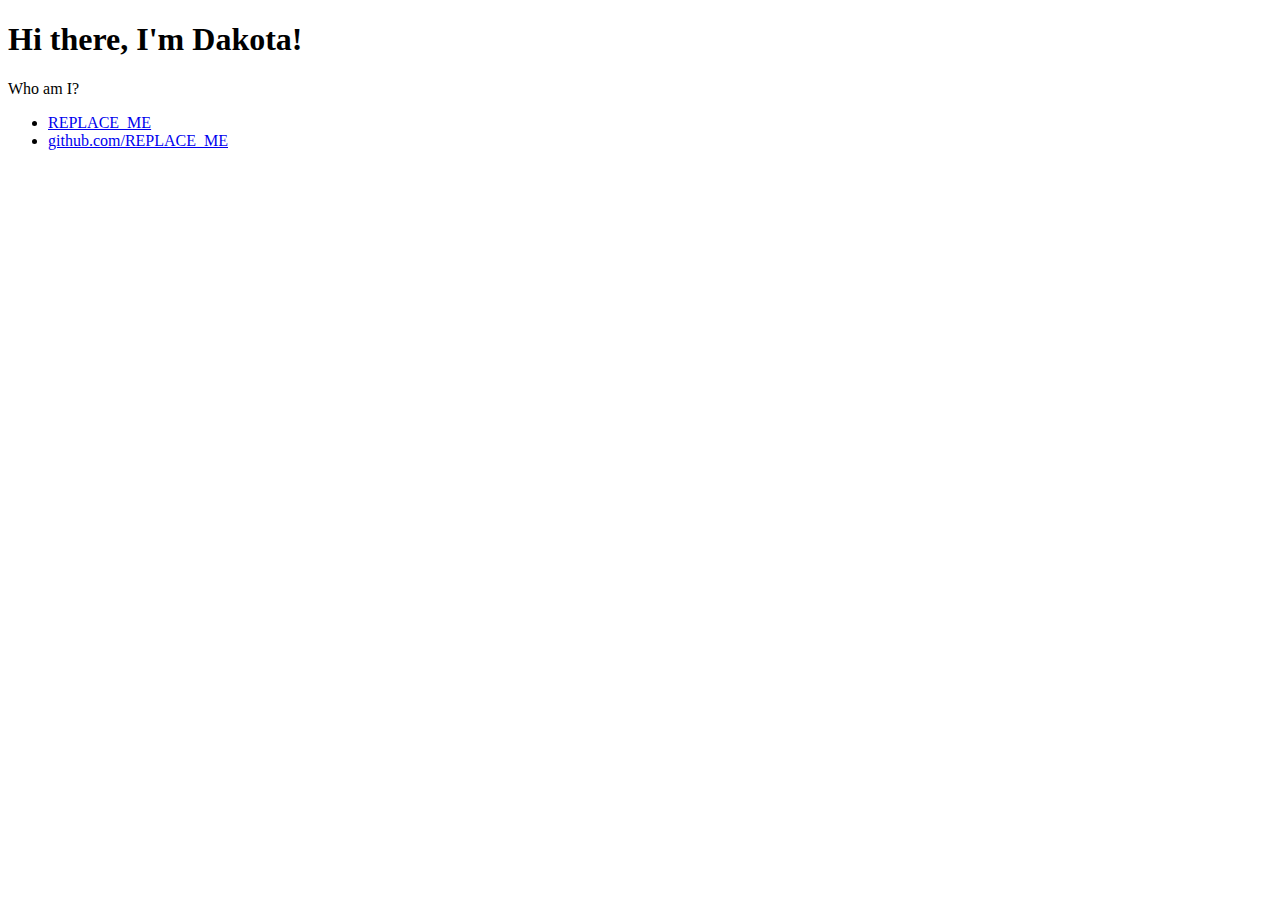
==== index.html @ cf262bb8 "Initial Commit" ====
<!DOCTYPE html>
<html>
  <head>
    <title>Dakota Dudley</title>
  </head>
  <body>
    <div class="container">
      <div class="blurb">
        <h1>Hi there, I'm Dakota!</h1>
        <p>Who am I?</p>
      </div>
    </div>
    <footer>
      <ul>
        <li><a href="mailto:dakotadudley13@gmail.com">REPLACE_ME</a></li>
        <li>
          <a href="https://github.com/ddudley18">github.com/REPLACE_ME</a>
        </li>
      </ul>
    </footer>
  </body>
</html>
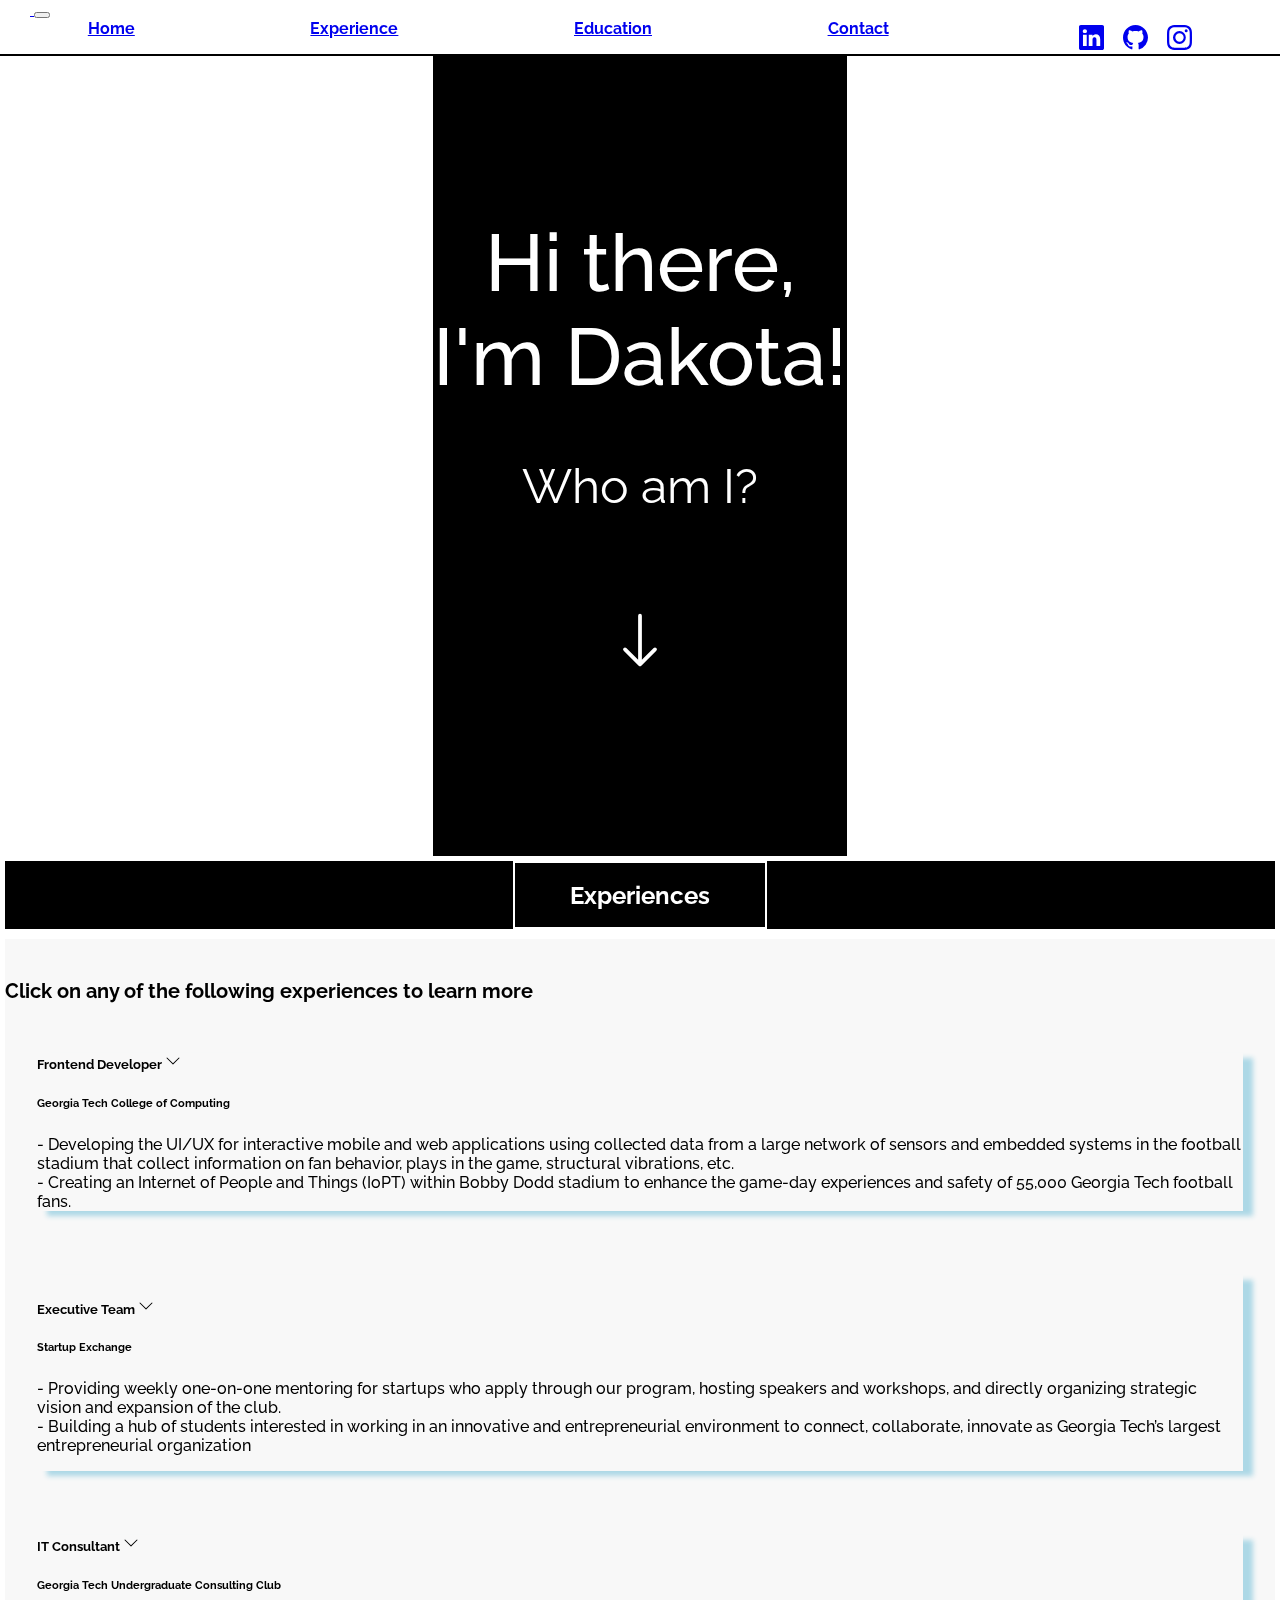
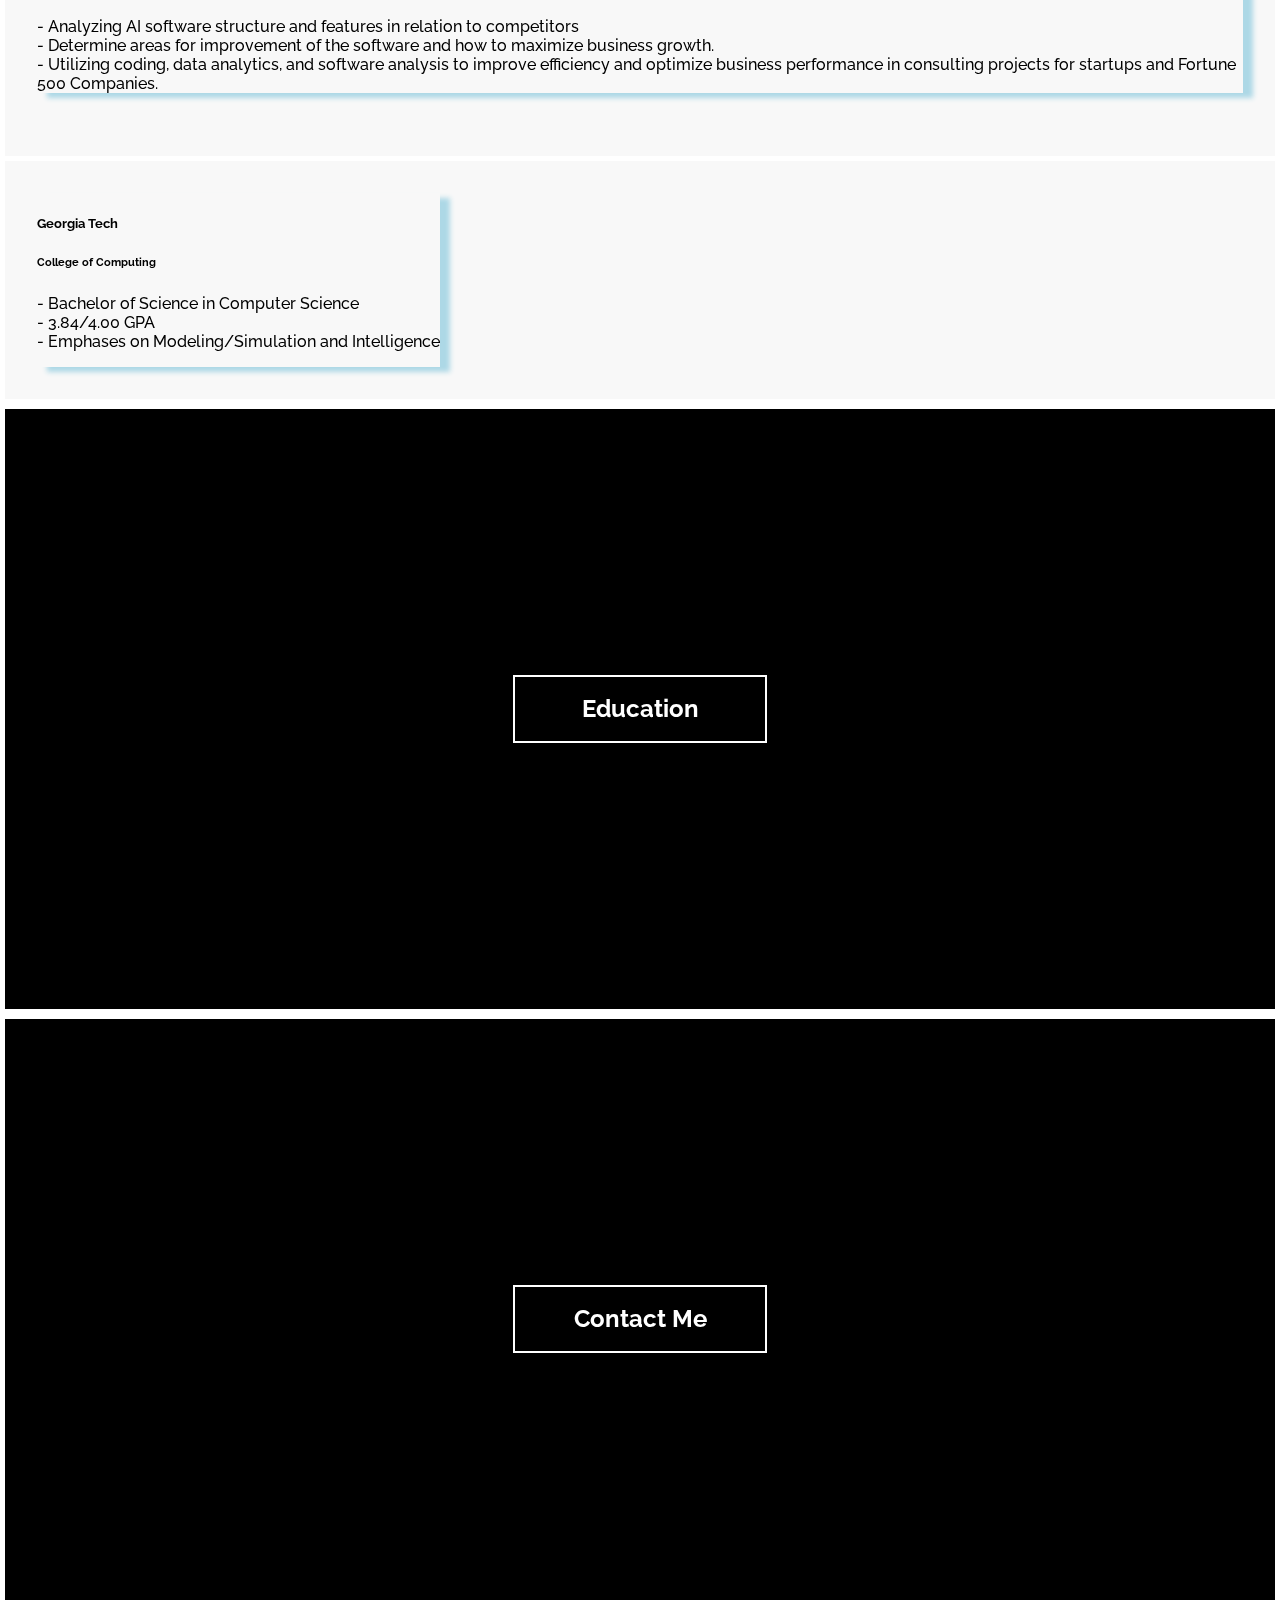
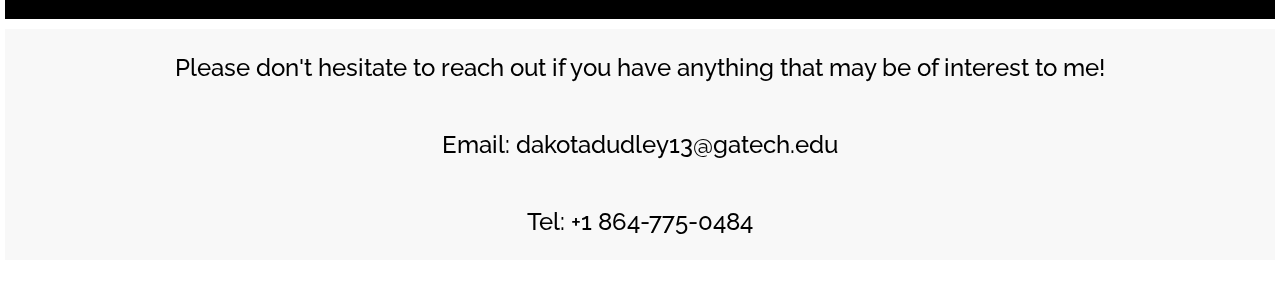
==== commit e22be98f: "Basic Functionality Added" ====
--- a/index.html
+++ b/index.html
@@ -2,21 +2,194 @@
 <html>
   <head>
     <title>Dakota Dudley</title>
+    <link href="https://cdn.jsdelivr.net/npm/bootstrap@5.1.3/dist/css/bootstrap.min.css" rel="stylesheet" integrity="sha384-1BmE4kWBq78iYhFldvKuhfTAU6auU8tT94WrHftjDbrCEXSU1oBoqyl2QvZ6jIW3" crossorigin="anonymous">
+    <link rel="preconnect" href="https://fonts.googleapis.com">
+    <link rel="preconnect" href="https://fonts.gstatic.com" crossorigin>
+    <link href="https://fonts.googleapis.com/css2?family=Raleway:wght@200;400;500&display=swap" rel="stylesheet">
+    
+    <link rel="stylesheet" href="styles.css">
   </head>
   <body>
+    <nav class="mainNav navbar navbar-expand-lg navbar-light bg-light fixed-top">
+      <div class="container-fluid">
+        <a class="navbar-brand" href="https://ddudley18.github.io/">
+          <img class="logo" src="C:/Users/dakot/.01 MAIN/Web Development/Personal Website/Logo.png" alt="">
+        </a>
+        <button class="navbar-toggler" type="button" data-bs-toggle="collapse" data-bs-target="#navbarNavAltMarkup" aria-controls="navbarNavAltMarkup" aria-expanded="false" aria-label="Toggle navigation">
+          <span class="navbar-toggler-icon"></span>
+        </button>
+        <div class="collapse navbar-collapse" id="navbarNavAltMarkup">
+          <div class="container">
+            <div class="mainNavLinks navbar-nav">
+              <a class="nav-link active" aria-current="page" href="https://ddudley18.github.io/">Home</a>
+              <a class="nav-link active" id="expBtn" href="#leftExp">Experience</a>
+              <a class="nav-link active" href="#eduTitle">Education</a>
+              <a class="nav-link active" id="contact" href="#contactMe">Contact</a>
+              <div class="socialmedia">
+                    <a href="https://www.linkedin.com/in/dakota-dudley/">
+                      <svg xmlns="http://www.w3.org/2000/svg" width="25" height="25" fill="currentColor" class="bi bi-linkedin" viewBox="0 0 16 16">
+                        <path d="M0 1.146C0 .513.526 0 1.175 0h13.65C15.474 0 16 .513 16 1.146v13.708c0 .633-.526 1.146-1.175 1.146H1.175C.526 16 0 15.487 0 14.854V1.146zm4.943 12.248V6.169H2.542v7.225h2.401zm-1.2-8.212c.837 0 1.358-.554 1.358-1.248-.015-.709-.52-1.248-1.342-1.248-.822 0-1.359.54-1.359 1.248 0 .694.521 1.248 1.327 1.248h.016zm4.908 8.212V9.359c0-.216.016-.432.08-.586.173-.431.568-.878 1.232-.878.869 0 1.216.662 1.216 1.634v3.865h2.401V9.25c0-2.22-1.184-3.252-2.764-3.252-1.274 0-1.845.7-2.165 1.193v.025h-.016a5.54 5.54 0 0 1 .016-.025V6.169h-2.4c.03.678 0 7.225 0 7.225h2.4z"/>
+                      </svg>
+                    </a>
+                    <a href="https://github.com/ddudley18">
+                      <svg xmlns="http://www.w3.org/2000/svg" width="25" height="25" fill="currentColor" class="bi bi-github" viewBox="0 0 16 16">
+                        <path d="M8 0C3.58 0 0 3.58 0 8c0 3.54 2.29 6.53 5.47 7.59.4.07.55-.17.55-.38 0-.19-.01-.82-.01-1.49-2.01.37-2.53-.49-2.69-.94-.09-.23-.48-.94-.82-1.13-.28-.15-.68-.52-.01-.53.63-.01 1.08.58 1.23.82.72 1.21 1.87.87 2.33.66.07-.52.28-.87.51-1.07-1.78-.2-3.64-.89-3.64-3.95 0-.87.31-1.59.82-2.15-.08-.2-.36-1.02.08-2.12 0 0 .67-.21 2.2.82.64-.18 1.32-.27 2-.27.68 0 1.36.09 2 .27 1.53-1.04 2.2-.82 2.2-.82.44 1.1.16 1.92.08 2.12.51.56.82 1.27.82 2.15 0 3.07-1.87 3.75-3.65 3.95.29.25.54.73.54 1.48 0 1.07-.01 1.93-.01 2.2 0 .21.15.46.55.38A8.012 8.012 0 0 0 16 8c0-4.42-3.58-8-8-8z"/>
+                      </svg>
+                    </a>
+                    <a href="https://www.instagram.com/dakdudley/">
+                      <svg xmlns="http://www.w3.org/2000/svg" width="25" height="25" fill="currentColor" class="bi bi-instagram" viewBox="0 0 16 16">
+                        <path d="M8 0C5.829 0 5.556.01 4.703.048 3.85.088 3.269.222 2.76.42a3.917 3.917 0 0 0-1.417.923A3.927 3.927 0 0 0 .42 2.76C.222 3.268.087 3.85.048 4.7.01 5.555 0 5.827 0 8.001c0 2.172.01 2.444.048 3.297.04.852.174 1.433.372 1.942.205.526.478.972.923 1.417.444.445.89.719 1.416.923.51.198 1.09.333 1.942.372C5.555 15.99 5.827 16 8 16s2.444-.01 3.298-.048c.851-.04 1.434-.174 1.943-.372a3.916 3.916 0 0 0 1.416-.923c.445-.445.718-.891.923-1.417.197-.509.332-1.09.372-1.942C15.99 10.445 16 10.173 16 8s-.01-2.445-.048-3.299c-.04-.851-.175-1.433-.372-1.941a3.926 3.926 0 0 0-.923-1.417A3.911 3.911 0 0 0 13.24.42c-.51-.198-1.092-.333-1.943-.372C10.443.01 10.172 0 7.998 0h.003zm-.717 1.442h.718c2.136 0 2.389.007 3.232.046.78.035 1.204.166 1.486.275.373.145.64.319.92.599.28.28.453.546.598.92.11.281.24.705.275 1.485.039.843.047 1.096.047 3.231s-.008 2.389-.047 3.232c-.035.78-.166 1.203-.275 1.485a2.47 2.47 0 0 1-.599.919c-.28.28-.546.453-.92.598-.28.11-.704.24-1.485.276-.843.038-1.096.047-3.232.047s-2.39-.009-3.233-.047c-.78-.036-1.203-.166-1.485-.276a2.478 2.478 0 0 1-.92-.598 2.48 2.48 0 0 1-.6-.92c-.109-.281-.24-.705-.275-1.485-.038-.843-.046-1.096-.046-3.233 0-2.136.008-2.388.046-3.231.036-.78.166-1.204.276-1.486.145-.373.319-.64.599-.92.28-.28.546-.453.92-.598.282-.11.705-.24 1.485-.276.738-.034 1.024-.044 2.515-.045v.002zm4.988 1.328a.96.96 0 1 0 0 1.92.96.96 0 0 0 0-1.92zm-4.27 1.122a4.109 4.109 0 1 0 0 8.217 4.109 4.109 0 0 0 0-8.217zm0 1.441a2.667 2.667 0 1 1 0 5.334 2.667 2.667 0 0 1 0-5.334z"/>
+                      </svg>
+                    </a>
+              </div>
+            </div>
+          </div>
+        </div>
+      </div>
+    </nav>
+    
     <div class="container">
-      <div class="blurb">
-        <h1>Hi there, I'm Dakota!</h1>
-        <p>Who am I?</p>
+      <div class="row intro">
+        <div class="col-lg-6">
+          <h1>Hi there, <br>I'm Dakota!</h1>
+          <p>Who am I?</p>
+          <svg xmlns="http://www.w3.org/2000/svg" width="60" height="60" fill="currentColor" class="bi bi-arrow-down" viewBox="0 0 16 16">
+            <path fill-rule="evenodd" d="M8 1a.5.5 0 0 1 .5.5v11.793l3.146-3.147a.5.5 0 0 1 .708.708l-4 4a.5.5 0 0 1-.708 0l-4-4a.5.5 0 0 1 .708-.708L7.5 13.293V1.5A.5.5 0 0 1 8 1z"/>
+          </svg>
+        </div>
       </div>
     </div>
+
+    <section class="row exp">
+      <div class="panel col-md-6" id="leftExp">
+        <div class="expWrapper">
+          <h2>Experiences</h2>
+        </div>
+      </div>
+      <div class="panel col-md-6" id="rightExp">
+        <h3>Click on any of the following experiences to learn more</h3>
+        <div class="row frontEnd">
+          <div class="card col-md-6" data-bs-toggle="collapse" href="#collapseFrontEnd" role="button">
+            <div class="card-body">
+              <h5 class="card-title">Frontend Developer 
+                <svg xmlns="http://www.w3.org/2000/svg" width="16" height="16" fill="currentColor" class="bi bi-chevron-down" viewBox="0 0 16 16">
+                  <path fill-rule="evenodd" d="M1.646 4.646a.5.5 0 0 1 .708 0L8 10.293l5.646-5.647a.5.5 0 0 1 .708.708l-6 6a.5.5 0 0 1-.708 0l-6-6a.5.5 0 0 1 0-.708z"/>
+                </svg>
+              </h5>
+              <h6 class="card-subtitle mb-2 text-muted">Georgia Tech College of Computing</h6>
+              <p class="card-text collapse" id="collapseFrontEnd">- Developing the UI/UX for interactive mobile and web applications using collected data from a large network of sensors and embedded systems in the football stadium that collect information on fan behavior, plays in the game, structural vibrations, etc. <br> - Creating an Internet of People and Things (IoPT) within Bobby Dodd stadium to enhance the game-day experiences and safety of 55,000 Georgia Tech football fans.
+              </p>
+            </div>
+          </div>
+        </div>
+        <div class="row evenExp">
+          <div class="card col-md-6" data-bs-toggle="collapse" href="#collapseSX" role="button">
+            <div class="card-body">
+              <h5 class="card-title">Executive Team
+                <svg xmlns="http://www.w3.org/2000/svg" width="16" height="16" fill="currentColor" class="bi bi-chevron-down" viewBox="0 0 16 16">
+                  <path fill-rule="evenodd" d="M1.646 4.646a.5.5 0 0 1 .708 0L8 10.293l5.646-5.647a.5.5 0 0 1 .708.708l-6 6a.5.5 0 0 1-.708 0l-6-6a.5.5 0 0 1 0-.708z"/>
+                </svg>
+              </h5>
+              <h6 class="card-subtitle mb-2 text-muted">Startup Exchange</h6>
+              <p class="card-text collapse" id="collapseSX">- Providing weekly one-on-one mentoring for startups who apply through our program, hosting speakers and workshops, and directly organizing strategic vision and expansion of the club.<br>- Building a hub of students interested in working in an innovative and entrepreneurial environment to connect, collaborate, innovate as Georgia Tech’s largest entrepreneurial organization
+              </p>
+            </div>
+          </div>
+        </div>
+        <div class="row">
+          <div class="card col-md-6" data-bs-toggle="collapse" href="#collapseUCC" role="button">
+            <div class="card-body">
+              <h5 class="card-title">IT Consultant
+                <svg xmlns="http://www.w3.org/2000/svg" width="16" height="16" fill="currentColor" class="bi bi-chevron-down" viewBox="0 0 16 16">
+                  <path fill-rule="evenodd" d="M1.646 4.646a.5.5 0 0 1 .708 0L8 10.293l5.646-5.647a.5.5 0 0 1 .708.708l-6 6a.5.5 0 0 1-.708 0l-6-6a.5.5 0 0 1 0-.708z"/>
+                </svg>
+              </h5>
+              <h6 class="card-subtitle mb-2 text-muted">Georgia Tech Undergraduate Consulting Club</h6>
+              <p class="card-text collapse" id="collapseUCC">- Analyzing AI software structure and features in relation to competitors <br>- Determine areas for improvement of the software and how to maximize business growth.<br>- Utilizing coding, data analytics, and software analysis to improve efficiency and optimize business
+                performance in consulting projects for startups and Fortune 500 Companies.
+              </p>
+            </div>
+          </div>
+        </div>
+        <div class="row evenExp">
+          <div class="card col-md-6" data-bs-toggle="collapse" href="#collapseVC" role="button">
+            <div class="card-body">
+              <h5 class="card-title">Venture Intern
+                <svg xmlns="http://www.w3.org/2000/svg" width="16" height="16" fill="currentColor" class="bi bi-chevron-down" viewBox="0 0 16 16">
+                  <path fill-rule="evenodd" d="M1.646 4.646a.5.5 0 0 1 .708 0L8 10.293l5.646-5.647a.5.5 0 0 1 .708.708l-6 6a.5.5 0 0 1-.708 0l-6-6a.5.5 0 0 1 0-.708z"/>
+                </svg>
+              </h5>
+              <h6 class="card-subtitle mb-2 text-muted">Good Growth Capital</h6>
+              <p class="card-text collapse" id="collapseVC">- Conducted business analysis of early stage technology startups, including analysis of IP, patents, competitors, and business model and strategy<br>- Mentored by Carolyne Lasala, former Head of Apple’s App store and iTunes Europe as Data Science Team member, focused on researching software based startups.
+              </p>
+            </div>
+          </div>
+        </div>
+        <div class="row">
+          <div class="card col-md-6" data-bs-toggle="collapse" href="#collapseJT" role="button">
+            <div class="card-body">
+              <h5 class="card-title">Innovation Team Intern
+                <svg xmlns="http://www.w3.org/2000/svg" width="16" height="16" fill="currentColor" class="bi bi-chevron-down" viewBox="0 0 16 16">
+                  <path fill-rule="evenodd" d="M1.646 4.646a.5.5 0 0 1 .708 0L8 10.293l5.646-5.647a.5.5 0 0 1 .708.708l-6 6a.5.5 0 0 1-.708 0l-6-6a.5.5 0 0 1 0-.708z"/>
+                </svg>
+              </h5>
+              <h6 class="card-subtitle mb-2 text-muted">JTEKT North America</h6>
+              <p class="card-text collapse" id="collapseJT">As part of JTEKT's innovation team, built the UI for a phone application using Android Studio involving a proprietary wheelchair <br>- Helped develop a motion control system including the software control algorithms, hardware actuators and breadboard electronics learning about circuits and motors 
+              </p>
+            </div>
+          </div>
+        </div>
+      </div>
+    </section>
+    
+    <section class="row">
+      <div class="panel col-md-6" id="eduInfo">
+        <div class="container">
+          <div class="row eduCard">
+            <div class="card w-75 col-md-6">
+              <div class="card-body">
+                <h5 class="card-title">Georgia Tech</h5>
+                <h6 class="card-subtitle mb-2 text-muted">College of Computing</h6>
+                <p class="card-text">- Bachelor of Science in Computer Science <br> - 3.84/4.00 GPA <br>- Emphases on Modeling/Simulation and Intelligence
+                </p>
+              </div>
+            </div>
+          </div>
+        </div>
+      </div>
+      <div class="panel col-md-6" id="eduTitle">
+        <div class="eduWrapper">
+          <h2 id="edu">Education</h2>
+        </div>
+      </div>
+    </section>
+
+    <section class="row">
+      <div class="panel col-md-6" id="contactTitle">
+        <div class="contactWrapper">
+          <h2 id="contactMe">Contact Me</h2>
+        </div>
+      </div>
+      <div class="panel col-md-6" id="contactInfo">
+        <div class="contact container"> 
+          <p>Please don't hesitate to reach out if you have anything that may be of interest to me!</p>
+          <p> Email: dakotadudley13@gatech.edu </p>
+          <p> Tel: +1 864-775-0484 </p>
+        </div>
+      </div>
+    </section>
+
     <footer>
-      <ul>
-        <li><a href="mailto:dakotadudley13@gmail.com">REPLACE_ME</a></li>
-        <li>
-          <a href="https://github.com/ddudley18">github.com/REPLACE_ME</a>
-        </li>
-      </ul>
+      <nav class="navbar navbar-light bg-light">
+        <div class="container-fluid">
+          <a class="navbar-brand" href="https://ddudley18.github.io/">
+            <img class="logo" src="C:/Users/dakot/.01 MAIN/Web Development/Personal Website/Logo.png" alt="">
+          </a>
+        </div>
+      </nav>
     </footer>
+
+    <script src="https://cdn.jsdelivr.net/npm/bootstrap@5.1.3/dist/js/bootstrap.bundle.min.js" integrity="sha384-ka7Sk0Gln4gmtz2MlQnikT1wXgYsOg+OMhuP+IlRH9sENBO0LRn5q+8nbTov4+1p" crossorigin="anonymous"></script>
+    <script src="script.js"></script>
   </body>
 </html>
--- a/styles.css
+++ b/styles.css
@@ -0,0 +1,204 @@
+body {
+    font-family: 'Raleway', sans-serif;
+    font-weight: 500;
+    margin: 0;
+    background: url('C:/Users/dakot/.01 MAIN/Web Development/Personal Website/Background.jpg');
+    overflow-x: hidden;
+}
+
+.logo {
+    height: 50px;
+    margin-left: 30px;
+}
+
+#rightExp h3 {
+    margin-top: 2em;
+    font-size: 1.25em;
+}
+
+.mainNav {
+    border-bottom: 2px solid black;
+}
+
+.mainNavLinks {
+    font-weight: bold;
+    text-decoration: black;
+    display: flex;
+    justify-content: space-around;
+}
+
+.nav-link:hover {
+    text-decoration: black underline;
+}
+
+.socialmedia {
+    margin-top: 0.4em;
+}
+
+.socialmedia a {
+    display: inline;
+    text-decoration: none;
+    margin-left: 15px;
+}
+
+.contact {
+    display: flex;
+    flex-wrap: wrap;
+    justify-content: center;
+    align-items: center;
+}
+
+.contact p {
+    font-size: 1.5em;
+    flex-basis: 100%;
+    display: flex;
+    justify-content: center;
+}
+
+
+.intro {
+    color: white;
+    display: flex;
+    justify-content: center;
+    opacity: 0;
+    margin-right: 440px;
+}
+
+.intro .col-lg-6 {
+    background-color: black;
+    height: 800px;
+}
+
+.intro h1 {
+    font-weight: 500;
+    font-size: 5em;
+    text-align: center;
+    margin-top: 2em;
+    display: flex;
+    justify-content: center;
+}
+
+.intro p {
+    font-weight: 400;
+    font-size: 3em;
+    display: flex;
+    justify-content: center;
+}
+
+.intro .bi-arrow-down {
+    display: block;
+    margin: 6em auto;
+}
+
+.panel {
+    background: black;
+    border: 5px solid white;
+}
+
+.expWrapper {
+    width: 250px;
+    height: 4em;
+    color: white;
+    border: 2px solid white;
+    margin: auto;
+    display: flex;
+    justify-content: center;
+    align-items: center;
+}
+
+.eduWrapper {
+    width: 250px;
+    height: 4em;
+    color: white;
+    border: 2px solid white;
+    margin: auto;
+    display: flex;
+    justify-content: center;
+    align-items: center;
+}
+
+.contactWrapper {
+    width: 250px;
+    height: 4em;
+    color: white;
+    border: 2px solid white;
+    margin: auto;
+    display: flex;
+    justify-content: center;
+    align-items: center;
+}
+
+#leftExp {
+    display: flex;
+    justify-content: center;
+    align-items: center;
+}
+
+#eduTitle {
+    height: 600px;
+    display: flex;
+    justify-content: center;
+    align-items: center;
+}
+
+#contactTitle {
+    height: 600px;
+    display: flex;
+    justify-content: center;
+    align-items: center;
+}
+
+.eduCard {
+    display: flex;
+    justify-content: center;
+}
+
+#rightExp {
+    background: rgb(248, 248, 248);
+}
+
+#eduInfo {
+    background: rgb(248, 248, 248);
+    display: flex;
+    align-items: center;
+}
+
+#contactInfo {
+    background: rgb(248, 248, 248);
+    display: flex;
+    align-items: center;
+}
+
+.card {
+    margin: 2em;
+    box-shadow: 10px 5px 5px lightblue;
+}
+
+.exp {
+    height: 900px;
+    overflow-y:scroll;
+}
+
+.frontEnd {
+    margin-top: 50px;
+}
+
+.evenExp {
+    display: flex;
+    justify-content: end;
+}
+
+.loadIntro {
+    opacity: 1;
+    margin-right: 0;
+    transition: all 2s;
+}
+
+.nav-link {
+    opacity: 0;
+}
+
+.loadNav {
+    opacity: 1;
+    transition: opacity 4s;
+}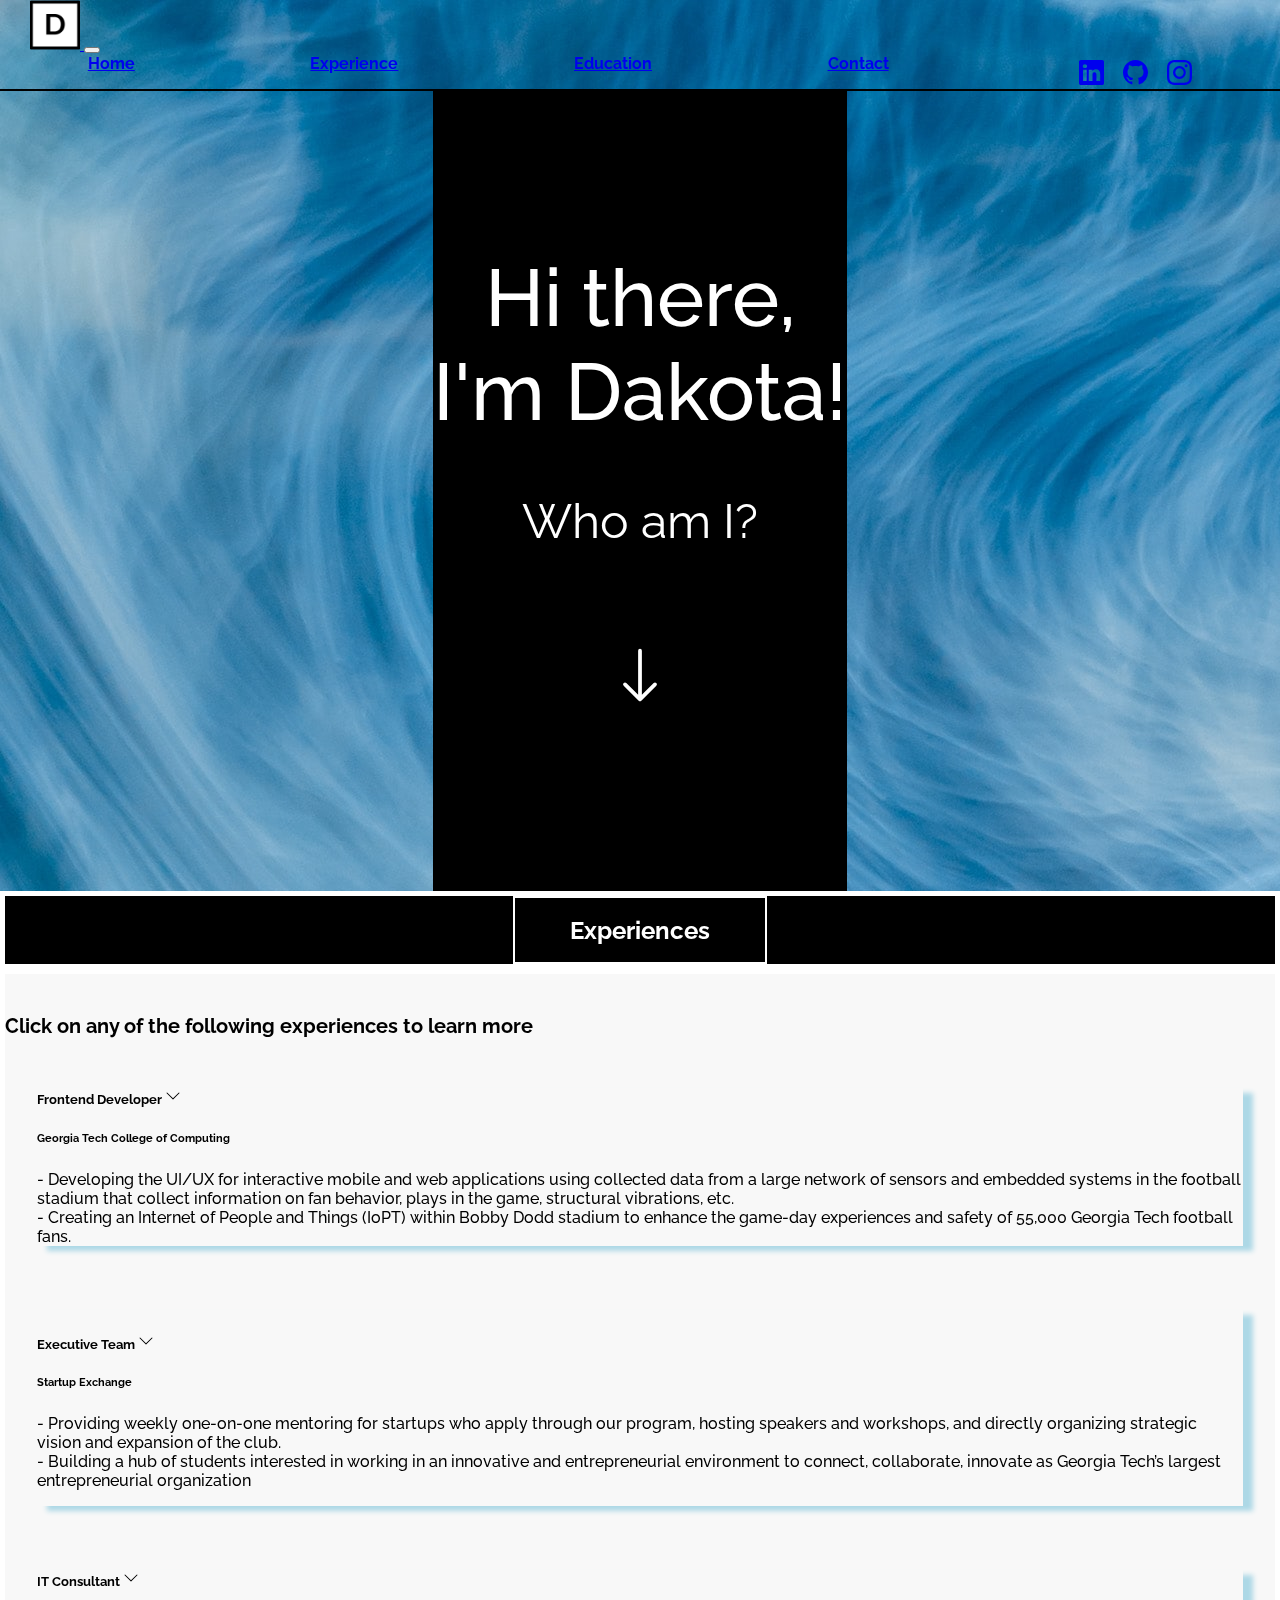
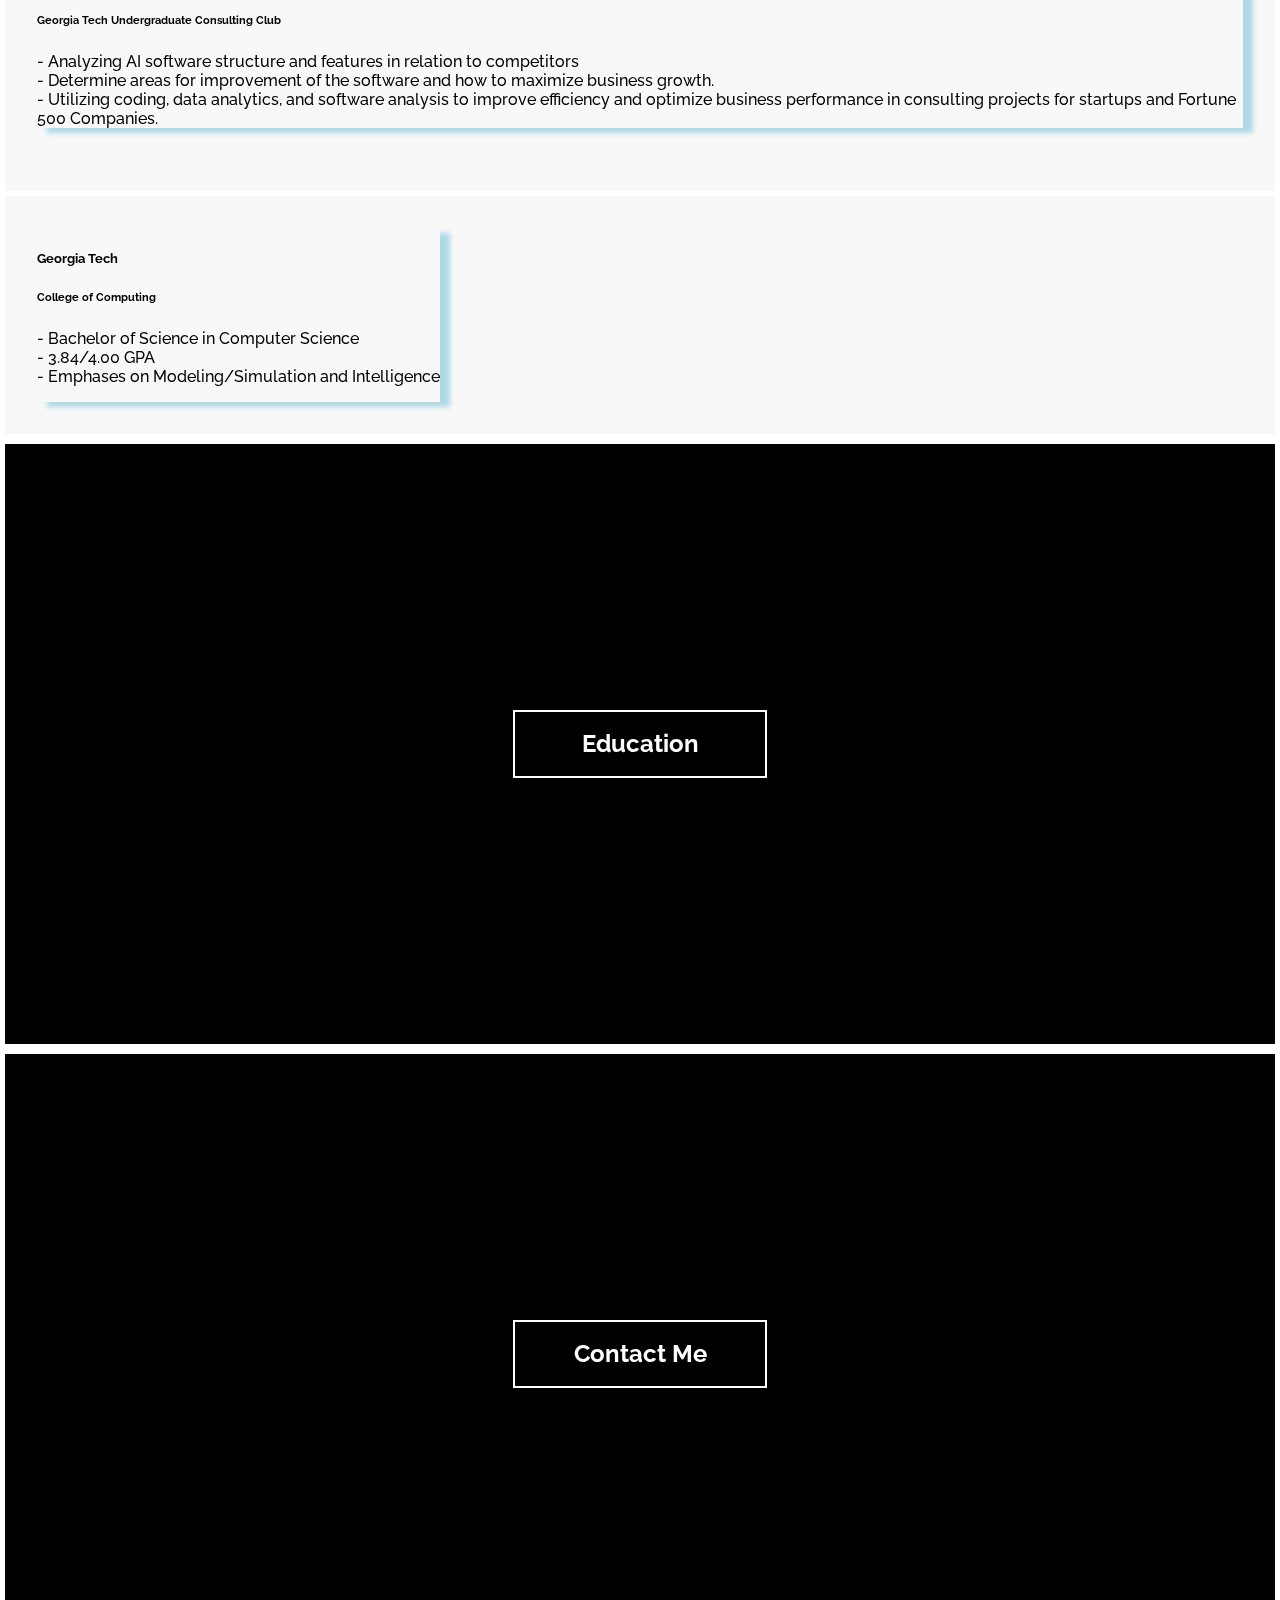
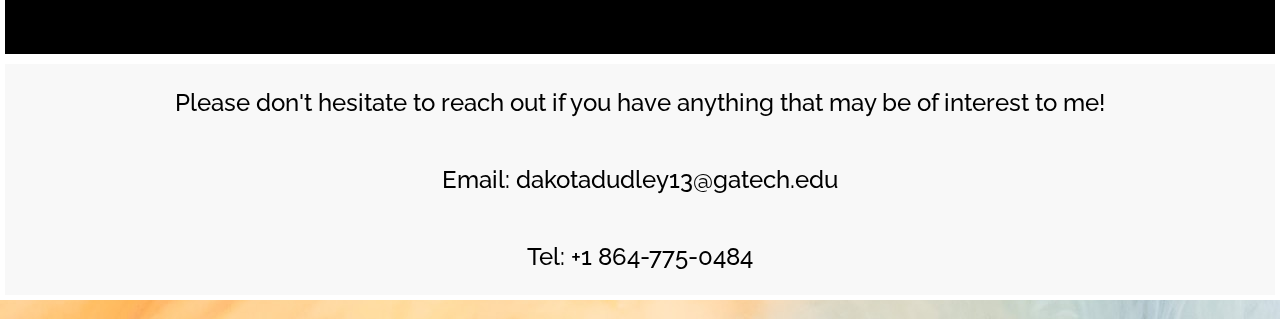
==== commit 571d6efd: "Secondary Image Error Resolved" ====
--- a/index.html
+++ b/index.html
@@ -13,7 +13,7 @@
     <nav class="mainNav navbar navbar-expand-lg navbar-light bg-light fixed-top">
       <div class="container-fluid">
         <a class="navbar-brand" href="https://ddudley18.github.io/">
-          <img class="logo" src="C:/Users/dakot/.01 MAIN/Web Development/Personal Website/Logo.png" alt="">
+          <img class="logo" src="assets/Logo.png" alt="">
         </a>
         <button class="navbar-toggler" type="button" data-bs-toggle="collapse" data-bs-target="#navbarNavAltMarkup" aria-controls="navbarNavAltMarkup" aria-expanded="false" aria-label="Toggle navigation">
           <span class="navbar-toggler-icon"></span>
@@ -182,7 +182,7 @@
     <footer>
       <nav class="navbar navbar-light bg-light">
         <div class="container-fluid">
-          <a class="navbar-brand" href="https://ddudley18.github.io/">
+          <a class="navbar-brand" href="assets/Logo.png">
             <img class="logo" src="C:/Users/dakot/.01 MAIN/Web Development/Personal Website/Logo.png" alt="">
           </a>
         </div>
--- a/styles.css
+++ b/styles.css
@@ -2,7 +2,7 @@
     font-family: 'Raleway', sans-serif;
     font-weight: 500;
     margin: 0;
-    background: url('C:/Users/dakot/.01 MAIN/Web Development/Personal Website/Background.jpg');
+    background: url('assets/Background.jpg');
     overflow-x: hidden;
 }
 
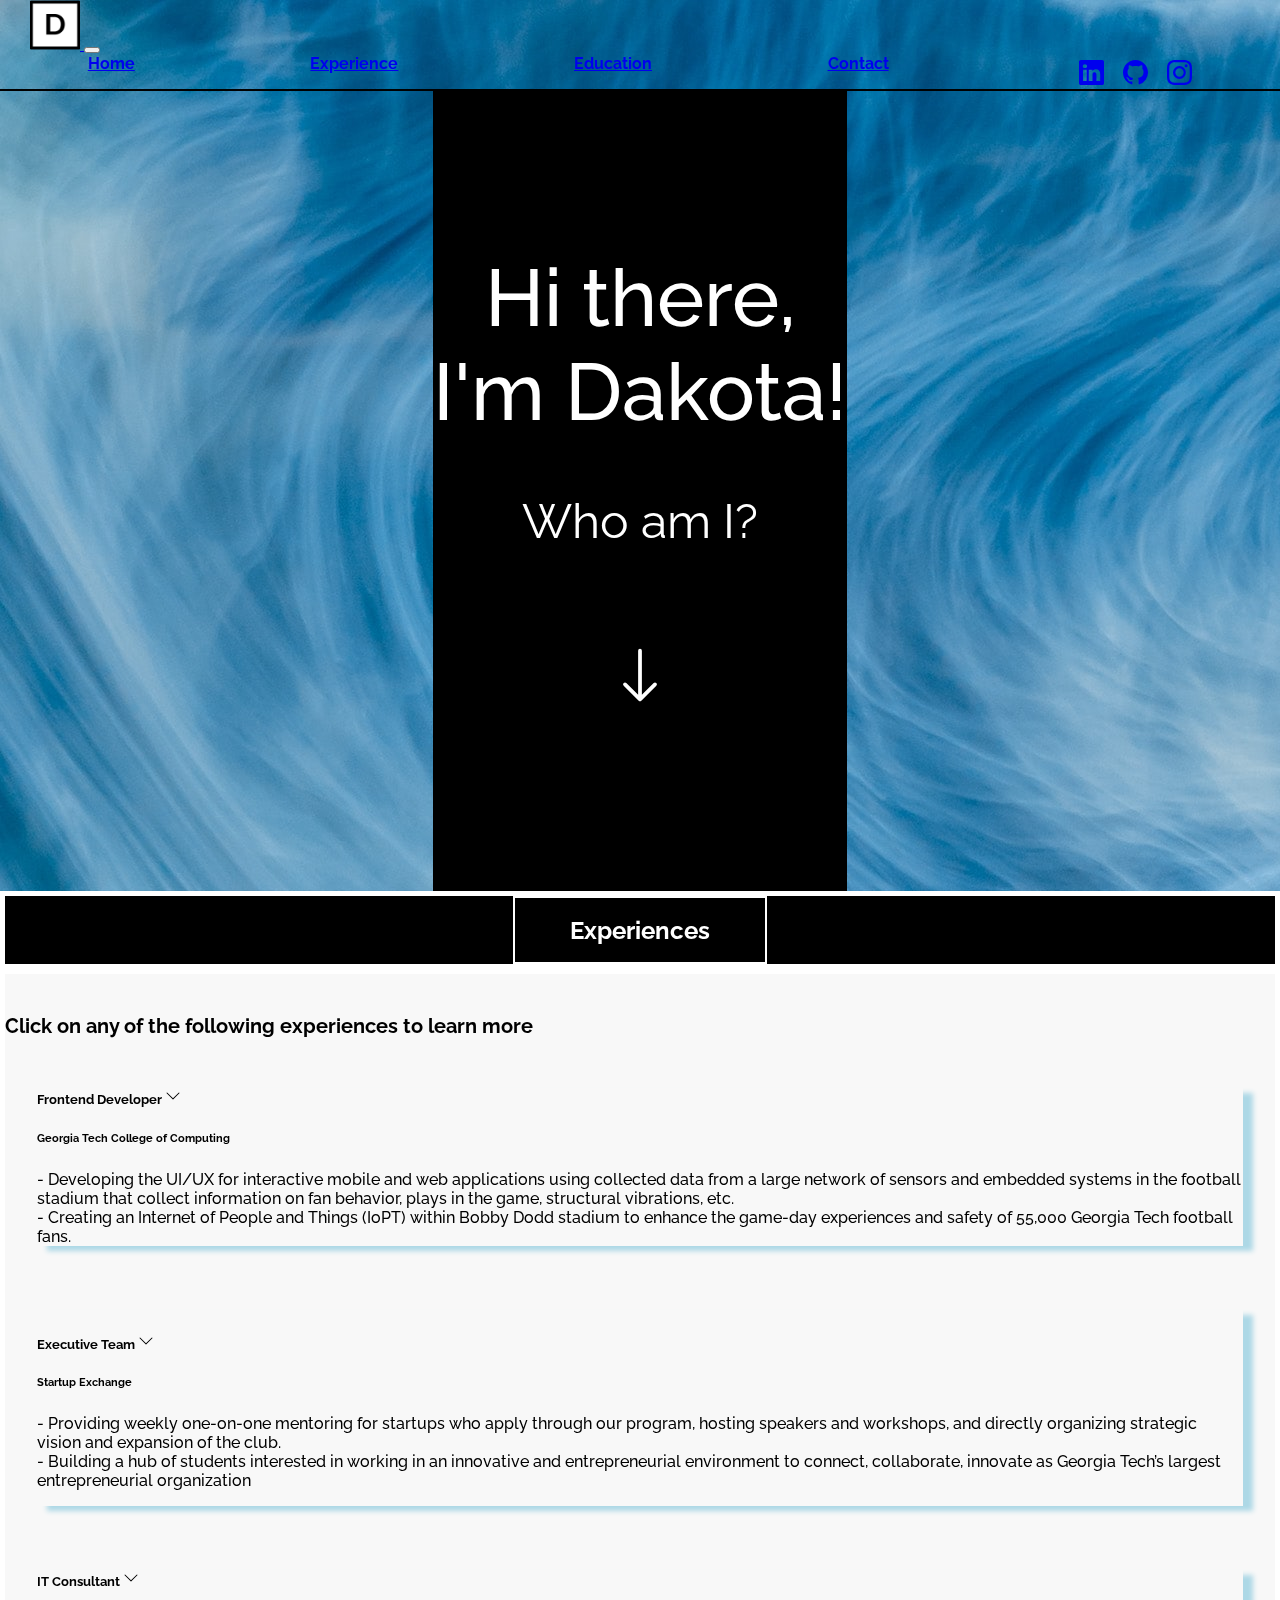
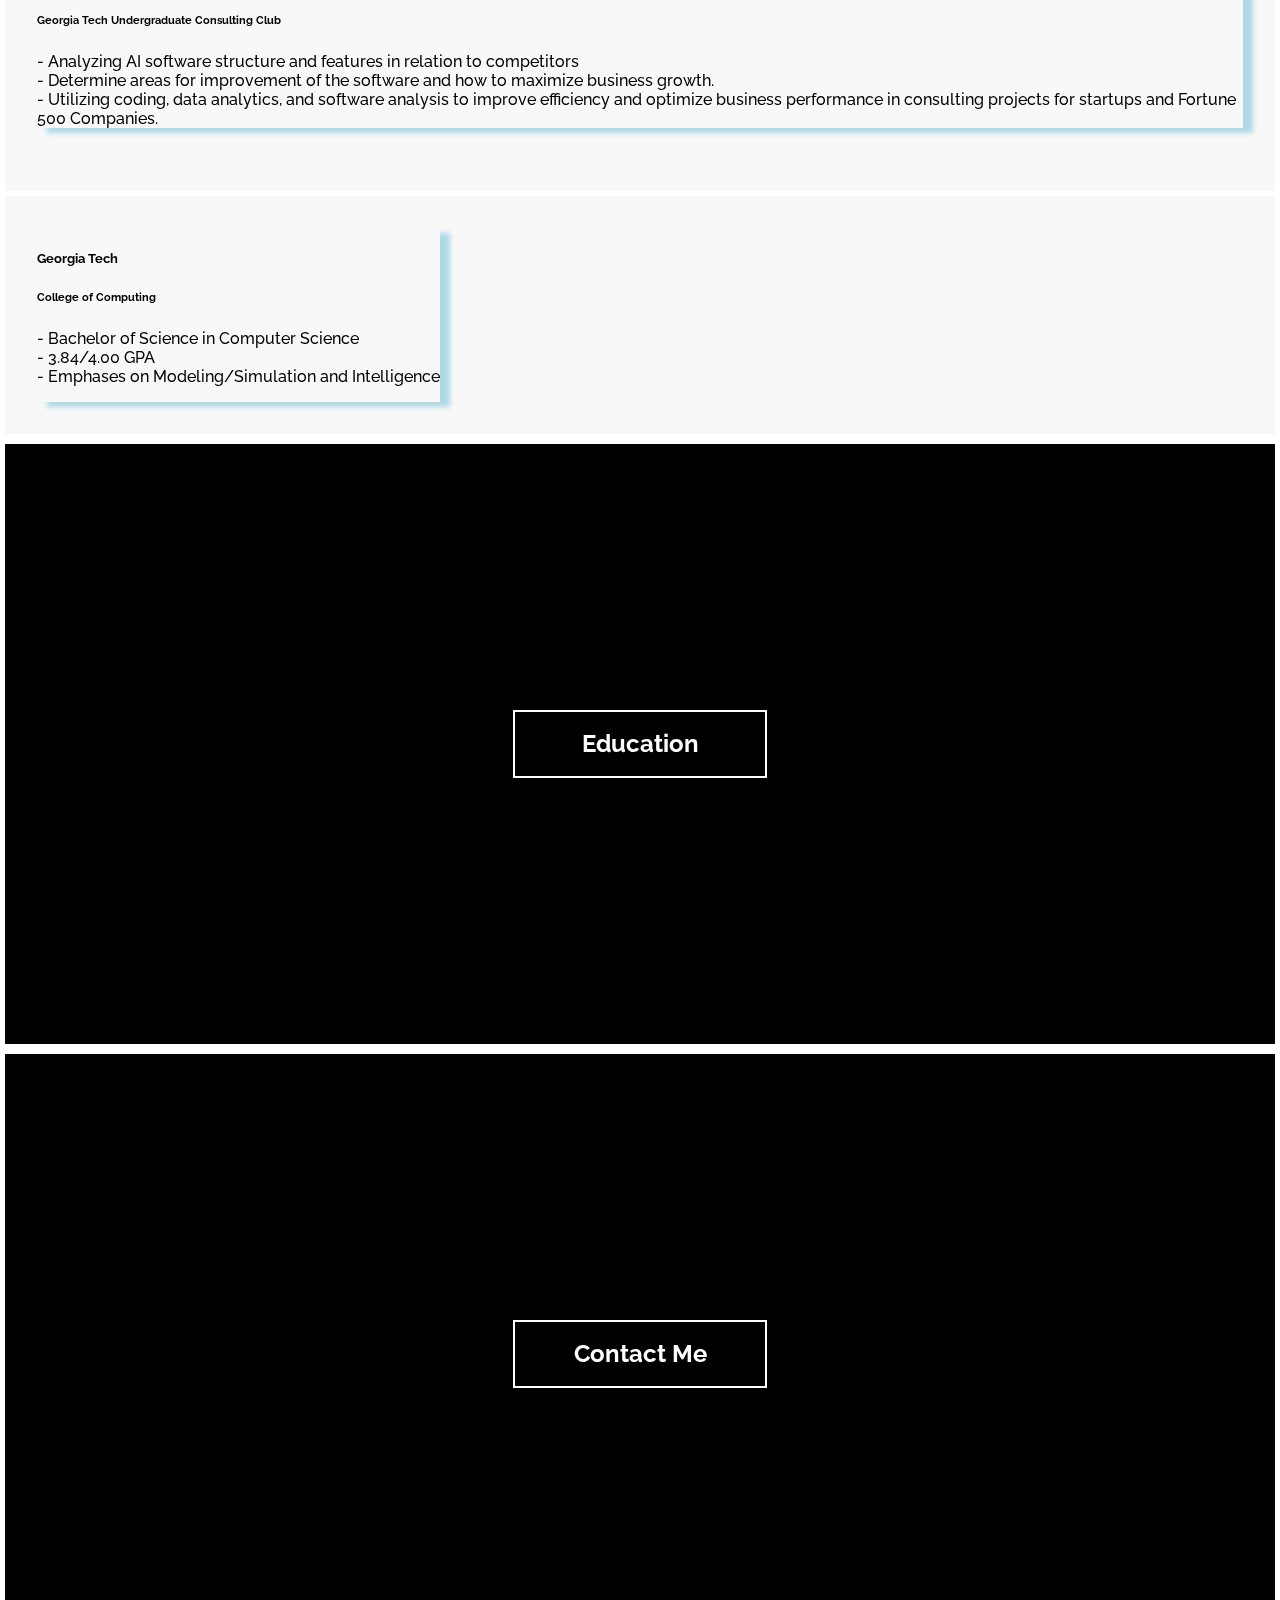
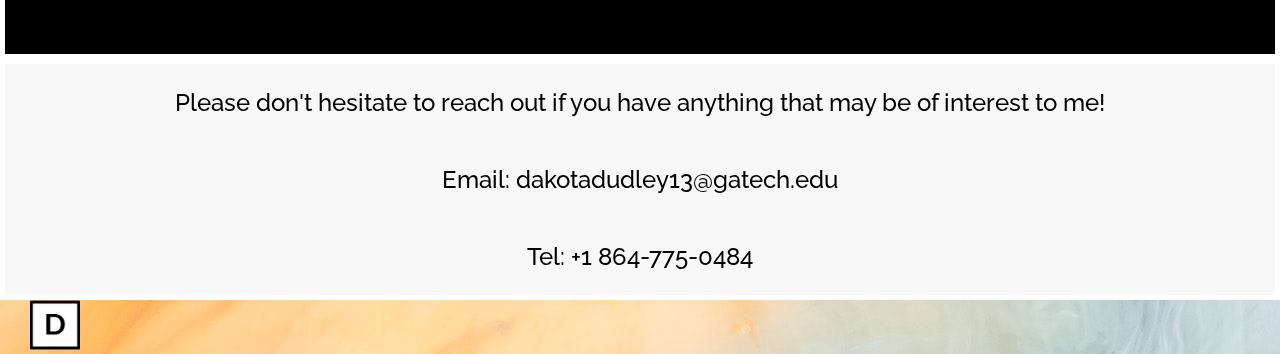
==== commit 1aac3cfd: "fixed issue displaying background img" ====
--- a/index.html
+++ b/index.html
@@ -182,8 +182,8 @@
     <footer>
       <nav class="navbar navbar-light bg-light">
         <div class="container-fluid">
-          <a class="navbar-brand" href="assets/Logo.png">
-            <img class="logo" src="C:/Users/dakot/.01 MAIN/Web Development/Personal Website/Logo.png" alt="">
+          <a class="navbar-brand" href="https://ddudley18.github.io/">
+            <img class="logo" src="assets/Logo.png" alt="">
           </a>
         </div>
       </nav>
--- a/styles.css
+++ b/styles.css
@@ -2,7 +2,7 @@
     font-family: 'Raleway', sans-serif;
     font-weight: 500;
     margin: 0;
-    background: url('assets/Background.jpg');
+    background-image: url('https://ddudley18.github.io/assets/Background.jpg');
     overflow-x: hidden;
 }
 
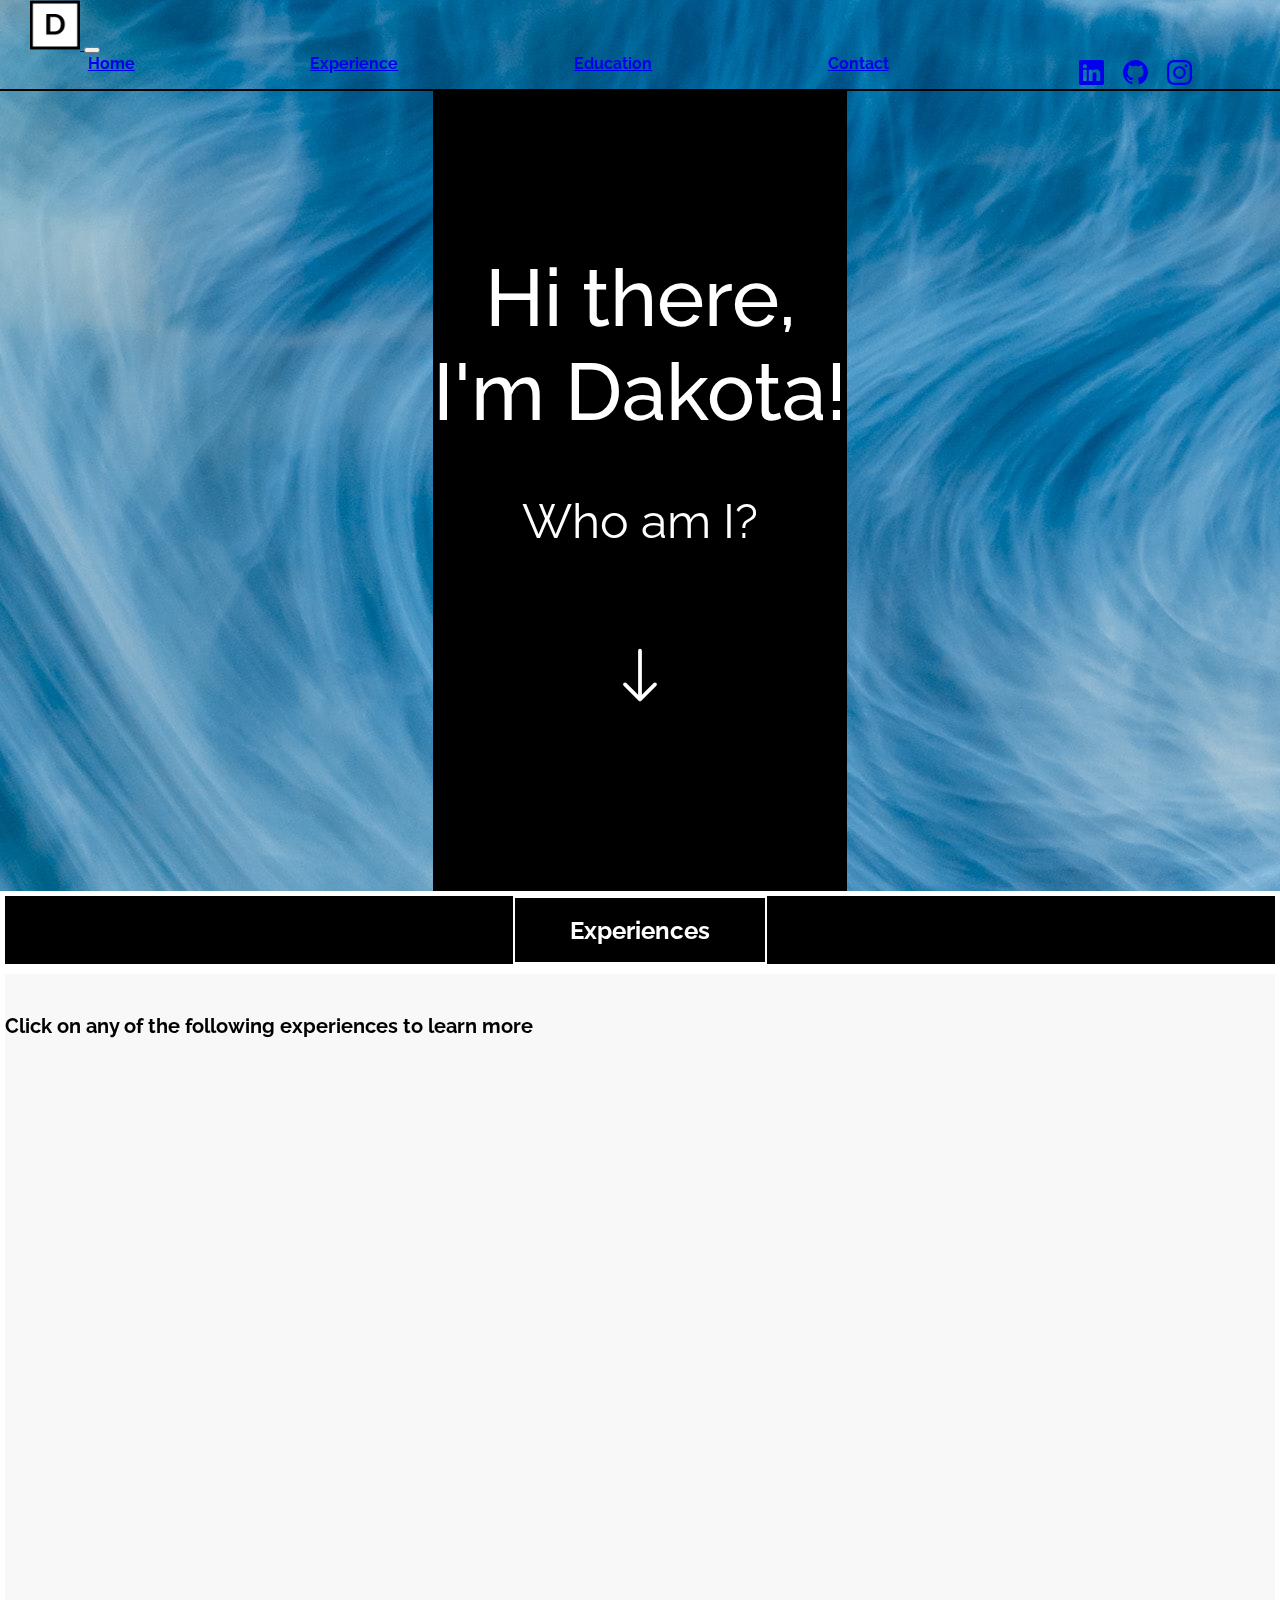
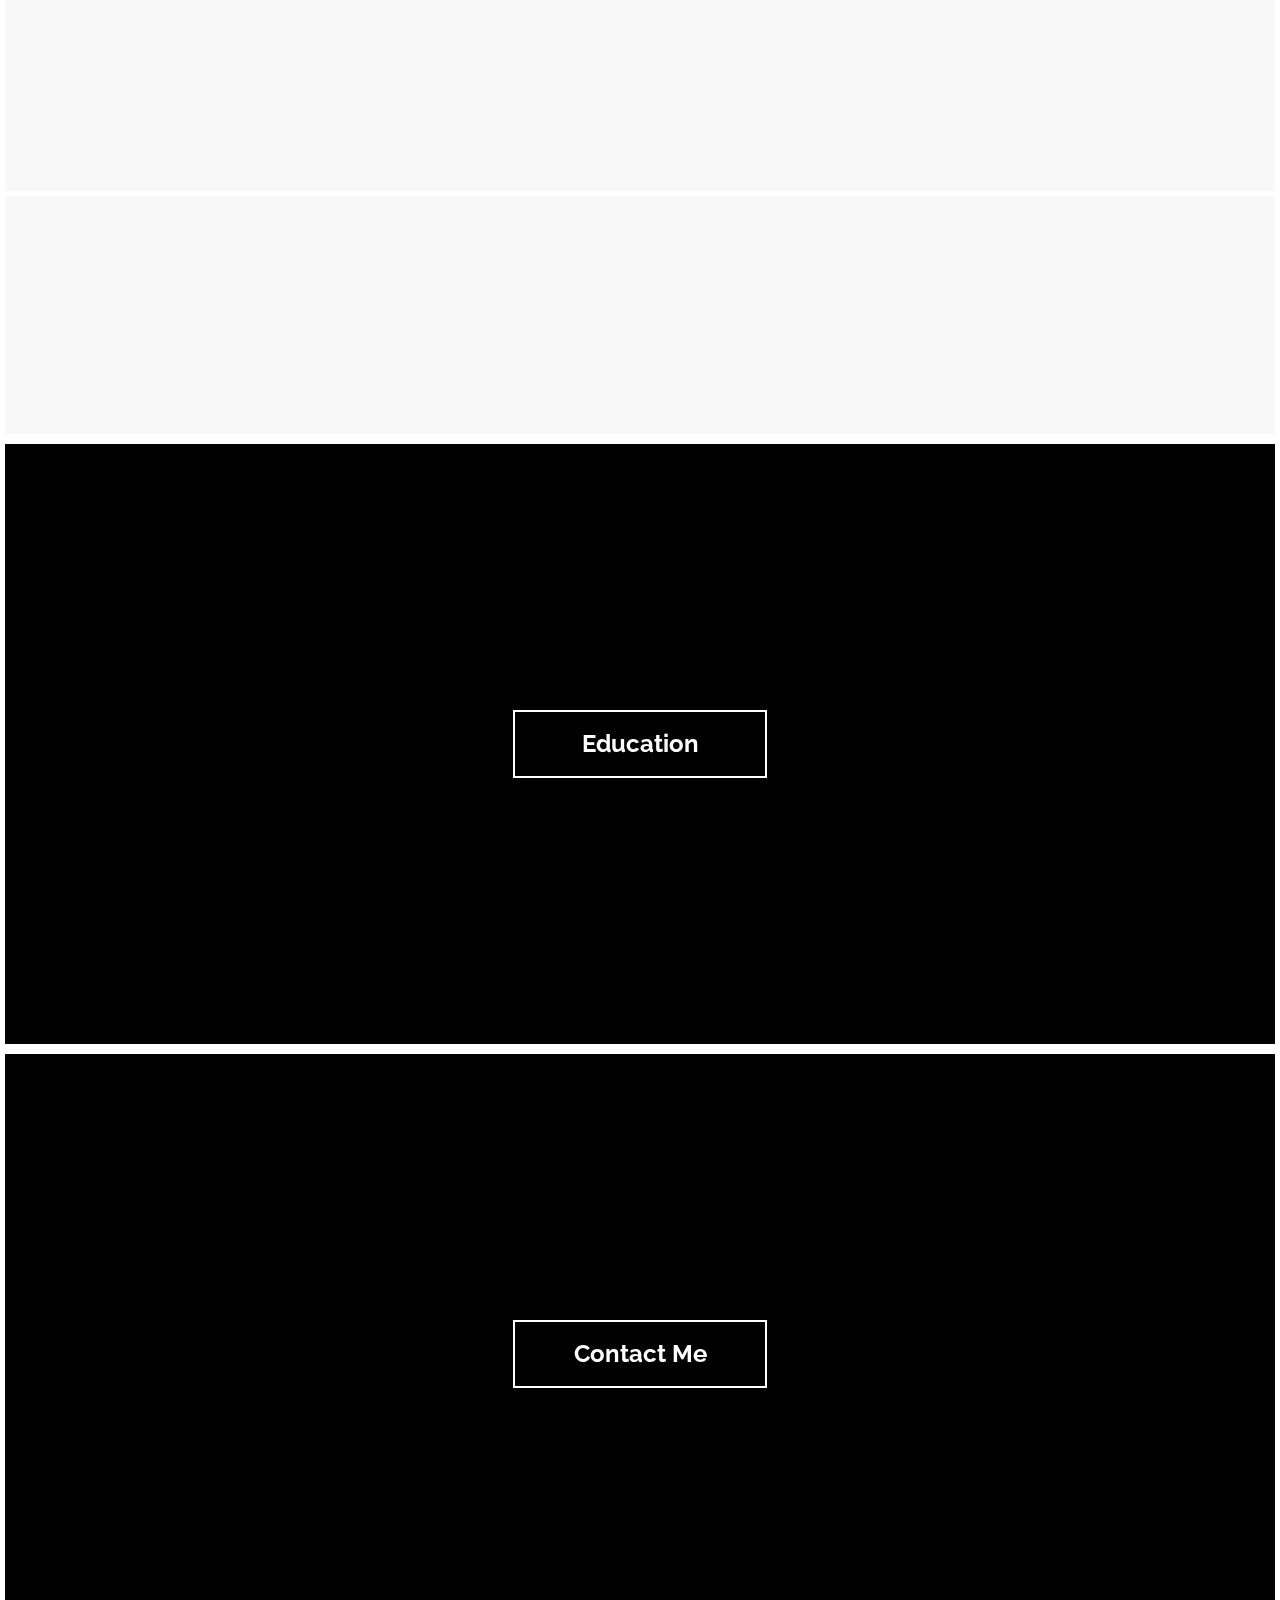
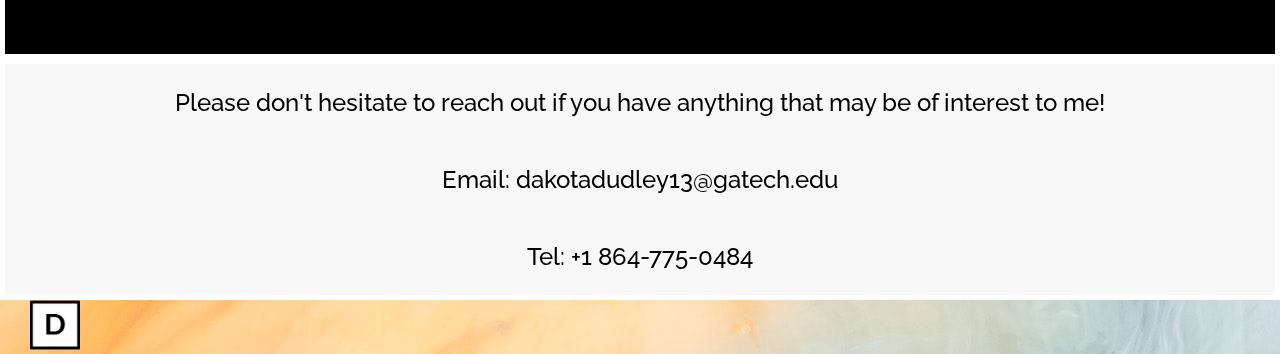
==== commit e0e0e189: "Added hover effects, cleaned up class assignments" ====
--- a/index.html
+++ b/index.html
@@ -22,7 +22,7 @@
           <div class="container">
             <div class="mainNavLinks navbar-nav">
               <a class="nav-link active" aria-current="page" href="https://ddudley18.github.io/">Home</a>
-              <a class="nav-link active" id="expBtn" href="#leftExp">Experience</a>
+              <a class="nav-link active" id="expBtn" href="#expTitle">Experience</a>
               <a class="nav-link active" href="#eduTitle">Education</a>
               <a class="nav-link active" id="contact" href="#contactMe">Contact</a>
               <div class="socialmedia">
@@ -53,20 +53,22 @@
         <div class="col-lg-6">
           <h1>Hi there, <br>I'm Dakota!</h1>
           <p>Who am I?</p>
-          <svg xmlns="http://www.w3.org/2000/svg" width="60" height="60" fill="currentColor" class="bi bi-arrow-down" viewBox="0 0 16 16">
-            <path fill-rule="evenodd" d="M8 1a.5.5 0 0 1 .5.5v11.793l3.146-3.147a.5.5 0 0 1 .708.708l-4 4a.5.5 0 0 1-.708 0l-4-4a.5.5 0 0 1 .708-.708L7.5 13.293V1.5A.5.5 0 0 1 8 1z"/>
-          </svg>
+          <a class="nav-link active" href="#expTitle">
+            <svg xmlns="http://www.w3.org/2000/svg" width="60" height="60" fill="white" class="bi bi-arrow-down" viewBox="0 0 16 16">
+              <path fill-rule="evenodd" d="M8 1a.5.5 0 0 1 .5.5v11.793l3.146-3.147a.5.5 0 0 1 .708.708l-4 4a.5.5 0 0 1-.708 0l-4-4a.5.5 0 0 1 .708-.708L7.5 13.293V1.5A.5.5 0 0 1 8 1z"/>
+            </svg>
+          </a>
         </div>
       </div>
     </div>
 
     <section class="row exp">
-      <div class="panel col-md-6" id="leftExp">
+      <div class="panel col-md-6" id="expTitle">
         <div class="expWrapper">
           <h2>Experiences</h2>
         </div>
       </div>
-      <div class="panel col-md-6" id="rightExp">
+      <div class="panel col-md-6" id="expBody">
         <h3>Click on any of the following experiences to learn more</h3>
         <div class="row frontEnd">
           <div class="card col-md-6" data-bs-toggle="collapse" href="#collapseFrontEnd" role="button">
--- a/styles.css
+++ b/styles.css
@@ -11,11 +11,6 @@
     margin-left: 30px;
 }
 
-#rightExp h3 {
-    margin-top: 2em;
-    font-size: 1.25em;
-}
-
 .mainNav {
     border-bottom: 2px solid black;
 }
@@ -25,6 +20,10 @@
     text-decoration: black;
     display: flex;
     justify-content: space-around;
+}
+
+.nav-link {
+    opacity: 0;
 }
 
 .nav-link:hover {
@@ -40,21 +39,6 @@
     text-decoration: none;
     margin-left: 15px;
 }
-
-.contact {
-    display: flex;
-    flex-wrap: wrap;
-    justify-content: center;
-    align-items: center;
-}
-
-.contact p {
-    font-size: 1.5em;
-    flex-basis: 100%;
-    display: flex;
-    justify-content: center;
-}
-
 
 .intro {
     color: white;
@@ -88,6 +72,12 @@
 .intro .bi-arrow-down {
     display: block;
     margin: 6em auto;
+    transition: all 1s;
+}
+
+.intro .bi-arrow-down:hover {
+    transform: scaleY(130%) scaleX(120%) translateY(20px);
+    transition: all 1s;
 }
 
 .panel {
@@ -95,6 +85,11 @@
     border: 5px solid white;
 }
 
+.exp {
+    height: 900px;
+    overflow-y:scroll;
+}
+
 .expWrapper {
     width: 250px;
     height: 4em;
@@ -128,7 +123,7 @@
     align-items: center;
 }
 
-#leftExp {
+#expTitle {
     display: flex;
     justify-content: center;
     align-items: center;
@@ -153,17 +148,16 @@
     justify-content: center;
 }
 
-#rightExp {
+#expBody h3 {
+    margin-top: 2em;
+    font-size: 1.25em;
+}
+
+#expBody {
     background: rgb(248, 248, 248);
 }
 
 #eduInfo {
-    background: rgb(248, 248, 248);
-    display: flex;
-    align-items: center;
-}
-
-#contactInfo {
     background: rgb(248, 248, 248);
     display: flex;
     align-items: center;
@@ -172,11 +166,13 @@
 .card {
     margin: 2em;
     box-shadow: 10px 5px 5px lightblue;
-}
-
-.exp {
-    height: 900px;
-    overflow-y:scroll;
+    transition: 0.5s;
+    opacity: 0;
+}
+
+.card:hover {
+    transform: scale(110%);
+    transition: all 0.5s;
 }
 
 .frontEnd {
@@ -188,17 +184,39 @@
     justify-content: end;
 }
 
+.contact {
+    display: flex;
+    flex-wrap: wrap;
+    justify-content: center;
+    align-items: center;
+}
+
+.contact p {
+    font-size: 1.5em;
+    flex-basis: 100%;
+    display: flex;
+    justify-content: center;
+}
+
+#contactInfo {
+    background: rgb(248, 248, 248);
+    display: flex;
+    align-items: center;
+}
+
+/* Classes to be applied on load by script */
 .loadIntro {
     opacity: 1;
     margin-right: 0;
     transition: all 2s;
 }
 
-.nav-link {
-    opacity: 0;
-}
-
 .loadNav {
     opacity: 1;
     transition: opacity 4s;
+}
+
+.visible {
+    opacity: 1;
+    transition: all 2s;
 }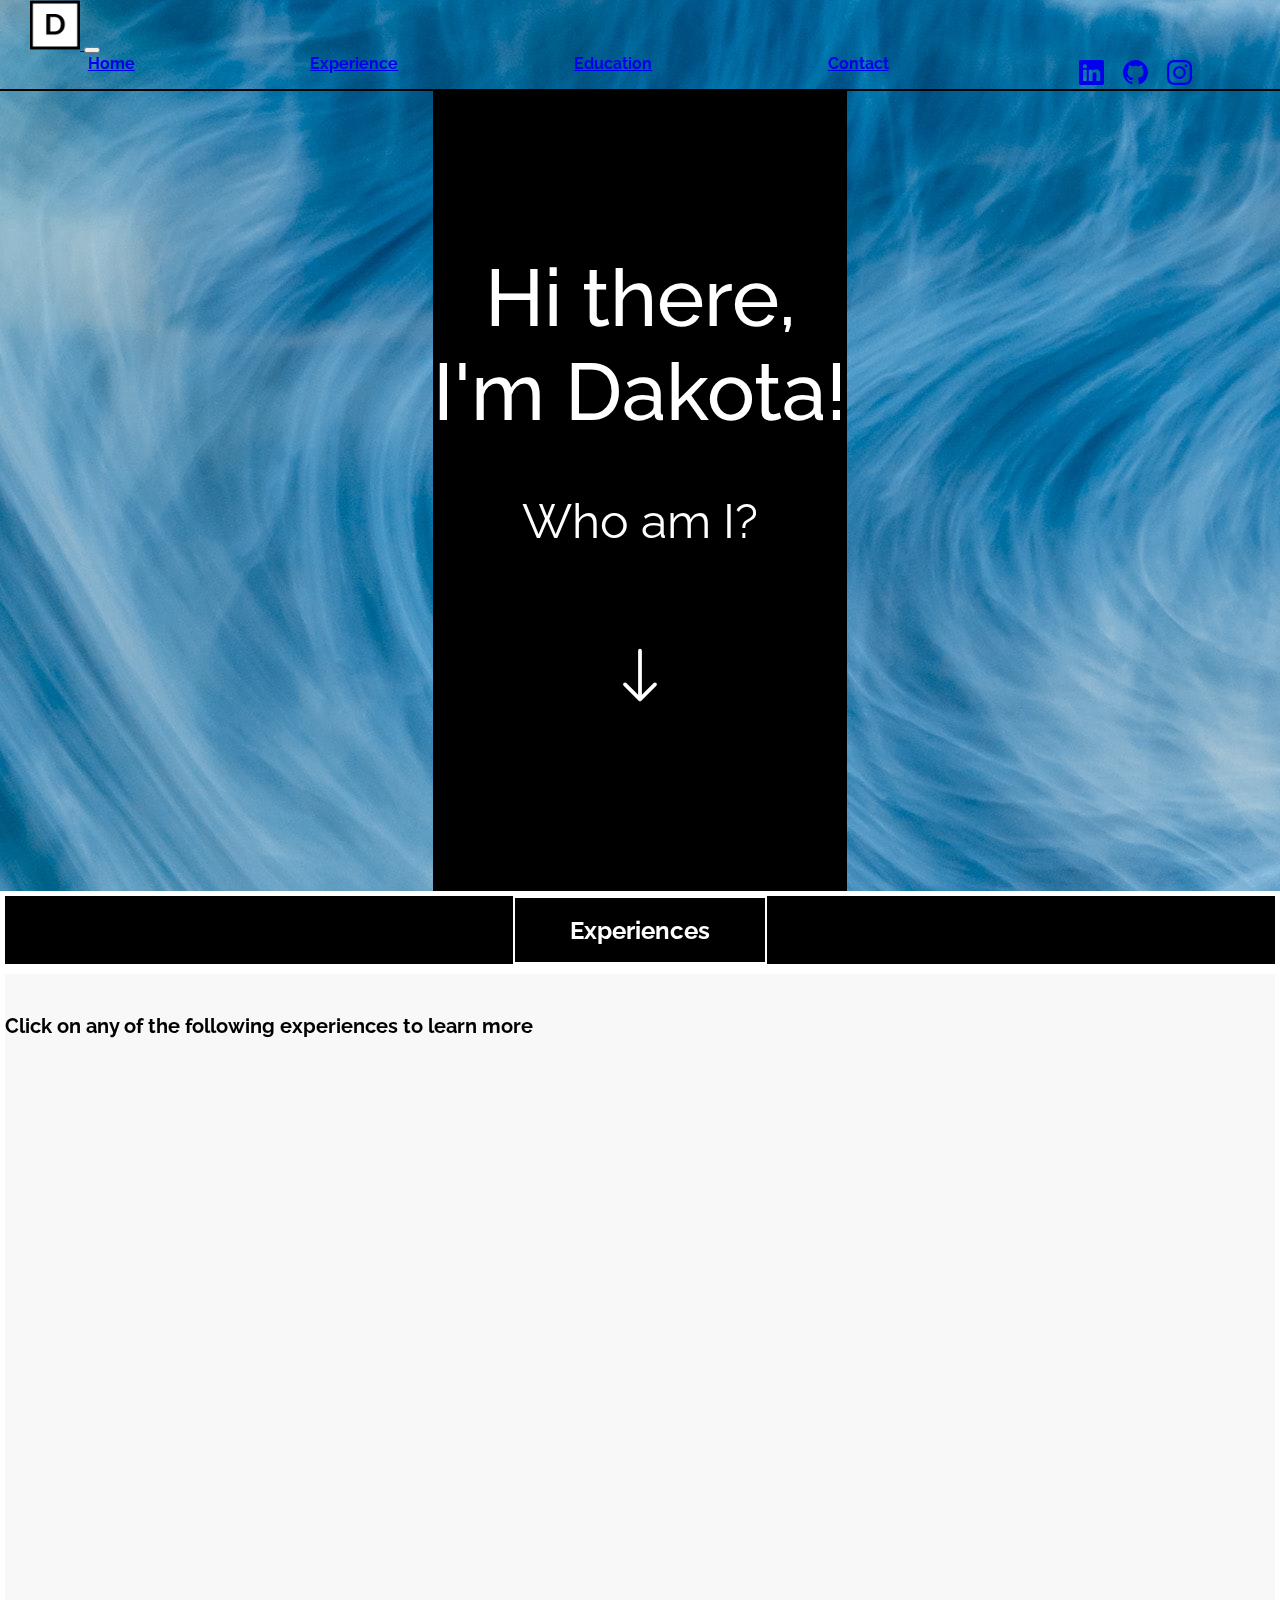
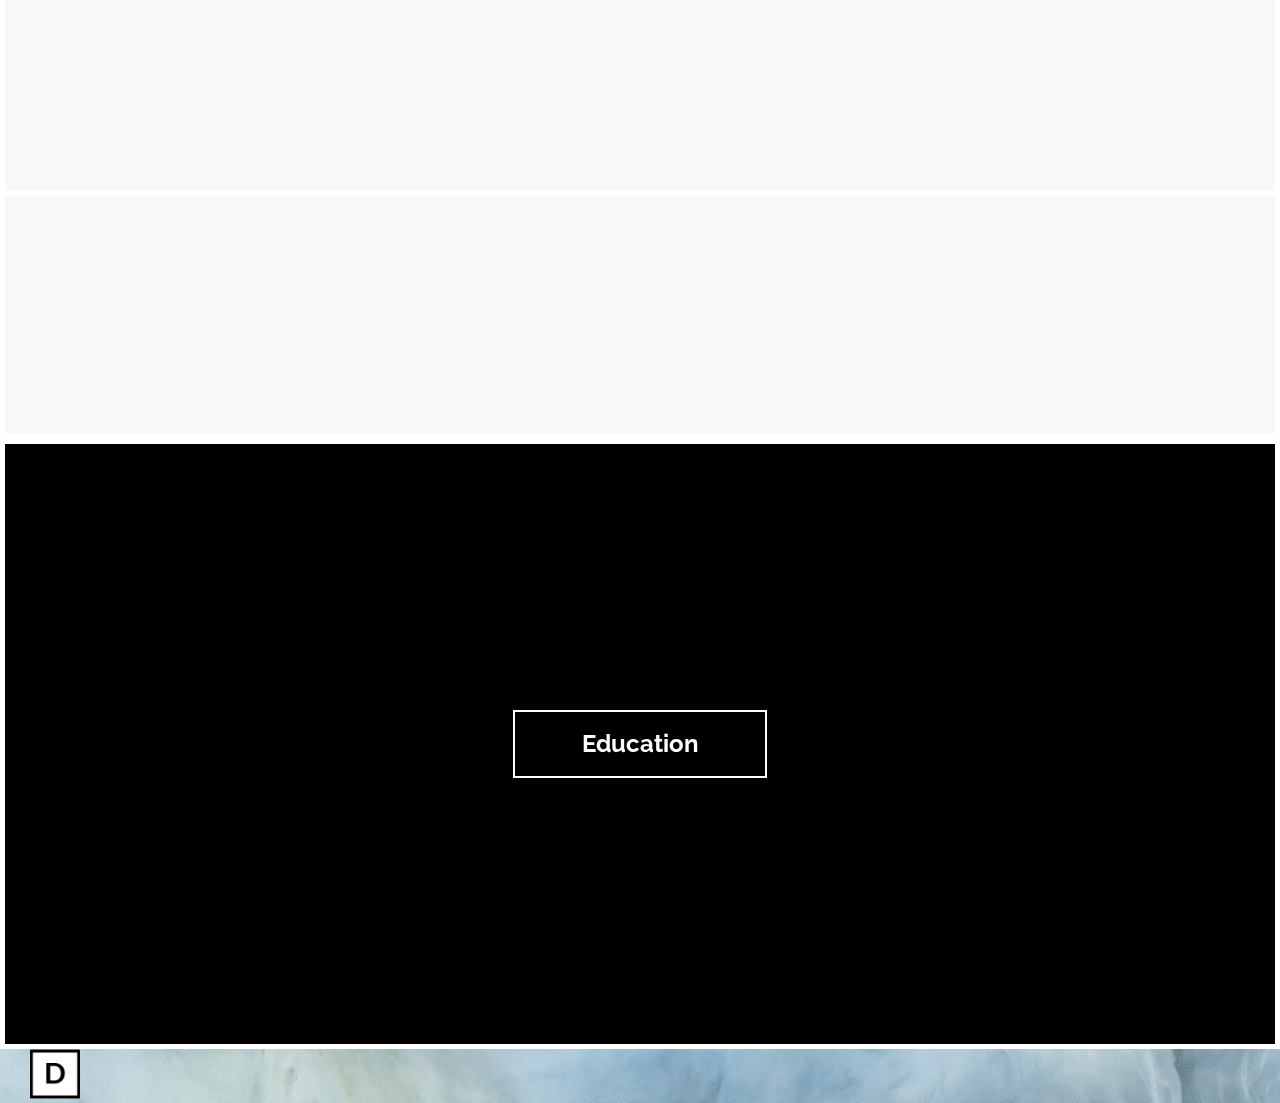
==== commit 9b7a3b7f: "separated contact page" ====
--- a/index.html
+++ b/index.html
@@ -1,7 +1,14 @@
 <!DOCTYPE html>
 <html>
   <head>
-    <title>Dakota Dudley</title>
+    <title>Home</title>
+
+    <meta property="og:image" content="assets/Thumbnail.jpg" />
+    <meta property="og:type" content="website" />
+    <meta property="og:url" content="https://ddudley18.github.io/" />
+    <meta property="og:title" content="Personal Website" />
+    <meta property="og:description" content="Dakota Dudley" />
+
     <link href="https://cdn.jsdelivr.net/npm/bootstrap@5.1.3/dist/css/bootstrap.min.css" rel="stylesheet" integrity="sha384-1BmE4kWBq78iYhFldvKuhfTAU6auU8tT94WrHftjDbrCEXSU1oBoqyl2QvZ6jIW3" crossorigin="anonymous">
     <link rel="preconnect" href="https://fonts.googleapis.com">
     <link rel="preconnect" href="https://fonts.gstatic.com" crossorigin>
@@ -24,7 +31,7 @@
               <a class="nav-link active" aria-current="page" href="https://ddudley18.github.io/">Home</a>
               <a class="nav-link active" id="expBtn" href="#expTitle">Experience</a>
               <a class="nav-link active" href="#eduTitle">Education</a>
-              <a class="nav-link active" id="contact" href="#contactMe">Contact</a>
+              <a class="nav-link active" id="contact" href="contact.html">Contact</a>
               <div class="socialmedia">
                     <a href="https://www.linkedin.com/in/dakota-dudley/">
                       <svg xmlns="http://www.w3.org/2000/svg" width="25" height="25" fill="currentColor" class="bi bi-linkedin" viewBox="0 0 16 16">
@@ -166,21 +173,6 @@
       </div>
     </section>
 
-    <section class="row">
-      <div class="panel col-md-6" id="contactTitle">
-        <div class="contactWrapper">
-          <h2 id="contactMe">Contact Me</h2>
-        </div>
-      </div>
-      <div class="panel col-md-6" id="contactInfo">
-        <div class="contact container"> 
-          <p>Please don't hesitate to reach out if you have anything that may be of interest to me!</p>
-          <p> Email: dakotadudley13@gatech.edu </p>
-          <p> Tel: +1 864-775-0484 </p>
-        </div>
-      </div>
-    </section>
-
     <footer>
       <nav class="navbar navbar-light bg-light">
         <div class="container-fluid">
